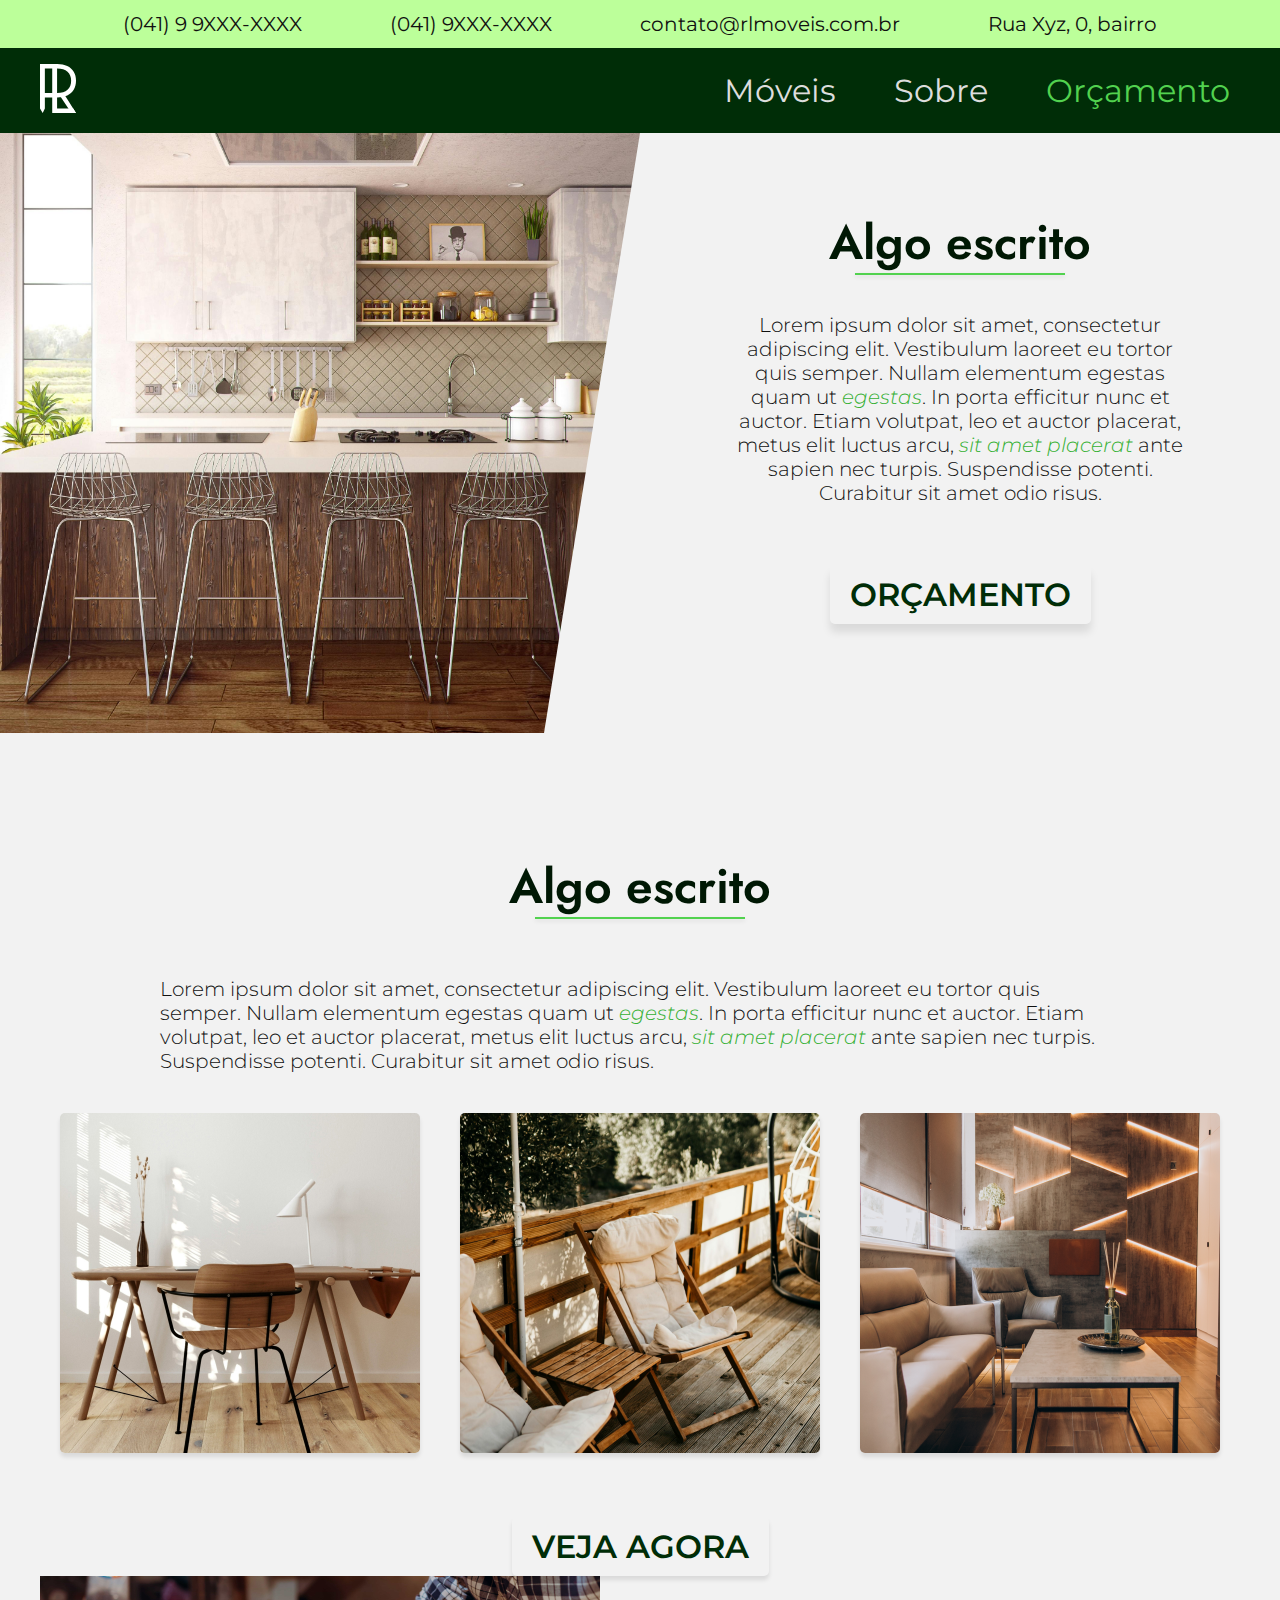
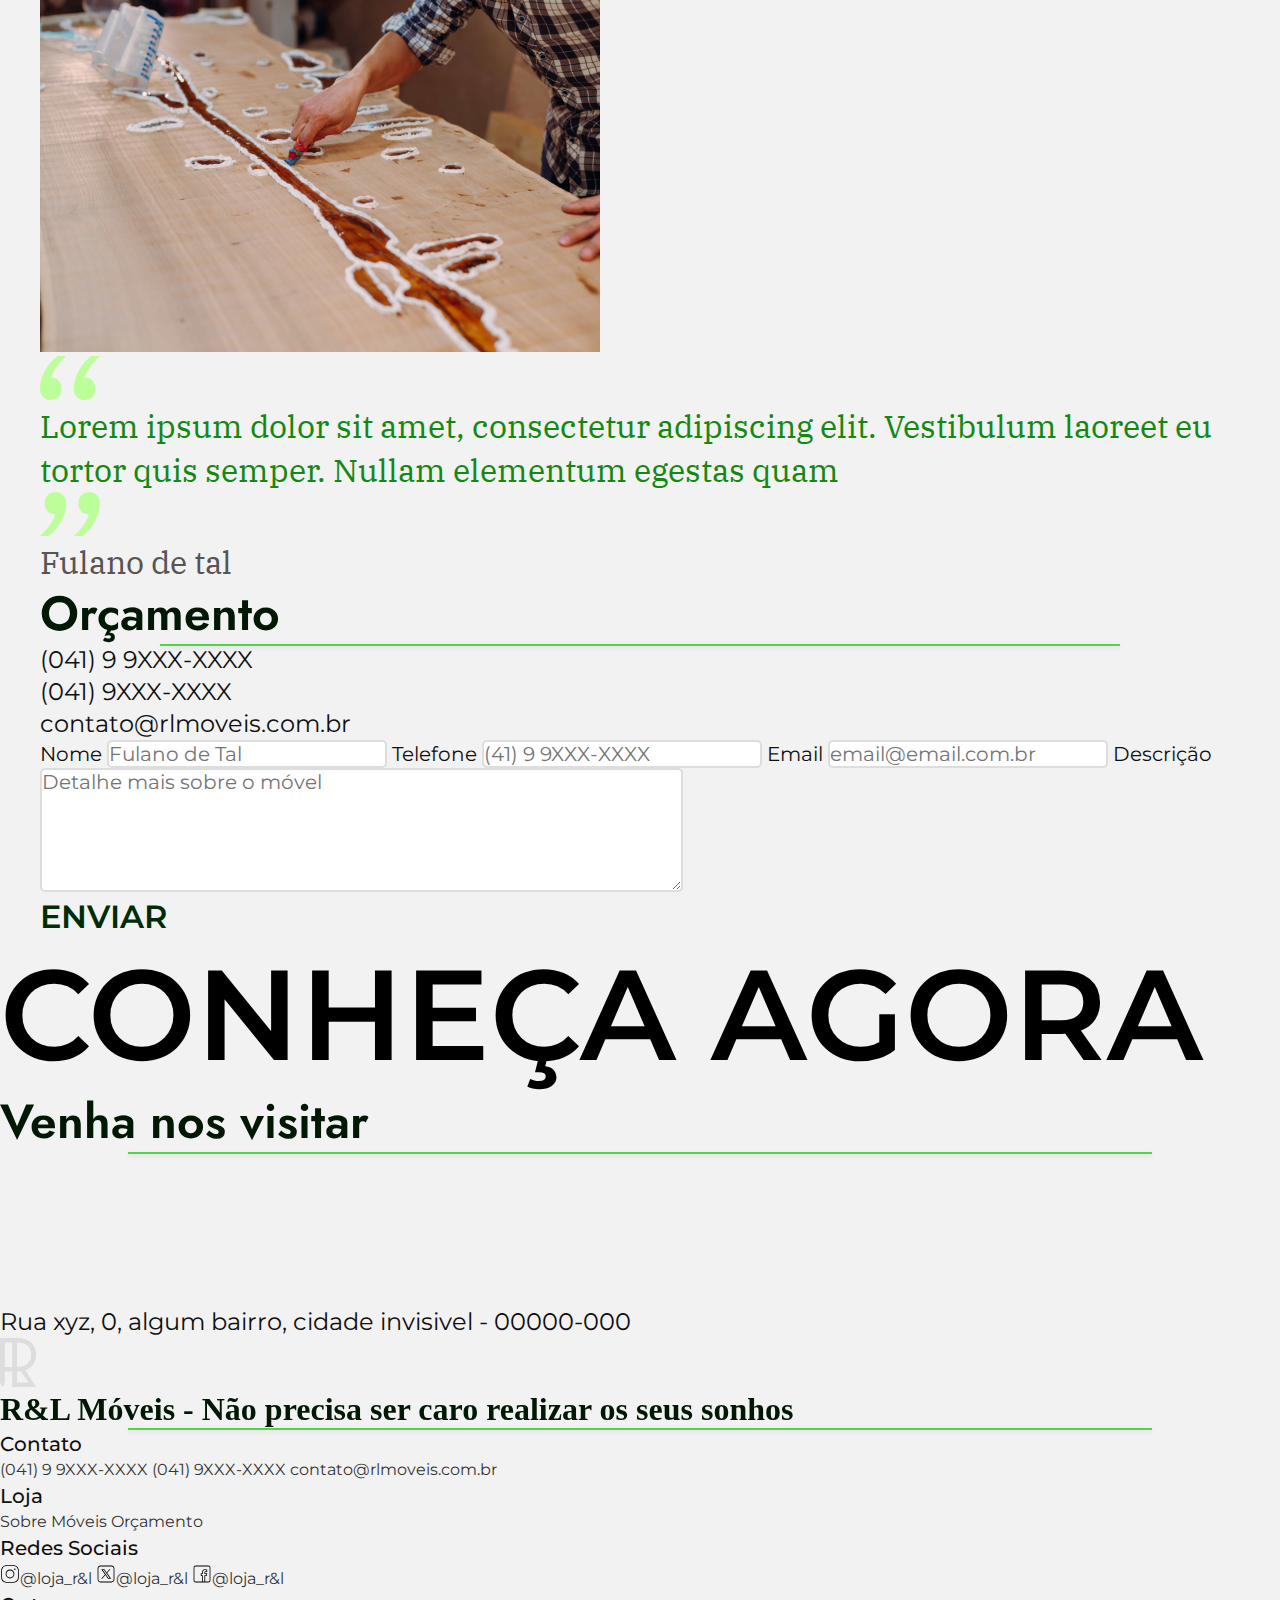
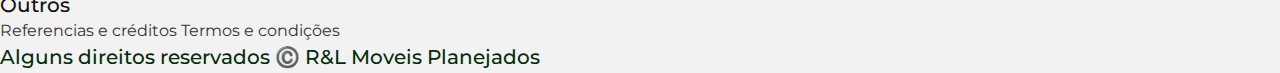
==== index.html @ 598d4b72 "Moveis quarto quase pronto - 0h48" ====
<!DOCTYPE html>
<html lang="pt-br">

<head>
  <meta charset="UTF-8">
  <meta name="viewport" content="width=device-width, initial-scale=1.0">
  <title>R&L Móveis Planejados</title>
  <link rel="icon" type="image/x-icon" href="./Favicon.svg">
  <link rel="stylesheet" href="./styles/index.css">
  <link rel="preconnect" href="https://fonts.googleapis.com">
  <link rel="preconnect" href="https://fonts.gstatic.com" crossorigin>
  <link href="https://fonts.googleapis.com/css2?family=IBM+Plex+Serif&family=Jost:wght@100..900&family=Montserrat:wght@100..900&display=swap" rel="stylesheet">
  <meta name="description" content="R&L Móveis Planejados - Não precisa ser caro realizar os seus sonhos">
</head>

<body id="home">
  <nav class="nav-header">
    <div class="header-fixo">
      <div class="container">
        <ul class="f1xs1 c8">
          <li><a href="tel:41991024638">(041) 9 9XXX-XXXX</a></li>
          <li><a href="tel:4191024638">(041) 9XXX-XXXX</a></li>
          <li><a href="mailto:contatojoao87@gmail.com">contato@rlmoveis.com.br</a></li>
          <li><a href="https://maps.app.goo.gl/H3BZJUyp8mZ86ita8">Rua Xyz, 0, bairro</a></li>
        </ul>
      </div>
    </div>
  </nav>
  <header>
    <div class="header-movel">
      <div class="container">
        <a href="./index.html">
          <picture class="header-logo">
            <img src="./static/icones/Logo.svg" alt="R&L Móveis Planejados">
          </picture>
        </a>
        <ul>
          <li class="f1m c2"><a href="./pages/moveis.html">Móveis</a></li>
          <li class="f1m c2"><a href="./pages/sobre.html">Sobre</a></li>
          <li class="f1m c2" id="home-orcamento"><a href="./pages/orcamento.html">Orçamento</a></li>
        </ul>
      </div>
    </div>
  </header>
  <main>
    <section class="home-introducao">
      <picture class="home-introducao-foto">
        <img src="./static/fotos-reduzidas/home/home-intro.jpg" alt="Cozinha organizada" width="740" height="600">
      </picture>
      <div class="home-introducao-texto">
        <h1 class="f2xl0 p9">Algo escrito</h1>
        <p class="f1xs2 c8">Lorem ipsum dolor sit amet, consectetur adipiscing elit. Vestibulum laoreet eu tortor quis semper. Nullam elementum egestas quam ut <em class="p5">egestas</em>. In porta efficitur nunc et auctor. Etiam volutpat, leo et auctor placerat, metus elit luctus arcu, <em class="p5">sit amet placerat</em> ante sapien nec turpis. Suspendisse potenti. Curabitur sit amet odio risus. </p>
        <a href="./pages/orcamento.html" class="f1l p8">Orçamento</a>
      </div>
    </section>
    <section class="home-fotos container">
      <h1 class="f2xl0 p9">Algo escrito</h1>
      <p class="f1xs2 c8">Lorem ipsum dolor sit amet, consectetur adipiscing elit. Vestibulum laoreet eu tortor quis semper. Nullam elementum egestas quam ut <em class="p5">egestas</em>. In porta efficitur nunc et auctor. Etiam volutpat, leo et auctor placerat, metus elit luctus arcu, <em class="p5">sit amet placerat</em> ante sapien nec turpis. Suspendisse potenti. Curabitur sit amet odio risus. </p>
      <picture>
        <img src="./static/fotos-reduzidas/home/home-moveis1.jpg" alt="" width="360" height="340">
        <img src="./static/fotos-reduzidas/home/home-moveis2.jpg" alt="" width="360" height="340">
        <img src="./static/fotos-reduzidas/home/home-moveis3.jpg" alt="" width="360" height="340">
      </picture>
      <a href="./pages/moveis.html" class="f1l p8">Veja agora</a>
    </section>
    <article class="home-comentario">
      <div class="container">
        <picture class="home-comentario-foto">
          <img src="./static/fotos-reduzidas/home/home-comentario.jpg" alt="" width="560" height="376">
        </picture>
        <div class="home-comentario-texto">
          <img src="./static/icones/aspas-1.svg" alt="" class="home-comentario-detalhe">
          <p class="f3 p6">Lorem ipsum dolor sit amet, consectetur adipiscing elit. Vestibulum laoreet eu tortor quis semper. Nullam elementum egestas quam </p>
          <img src="./static/icones/aspas-2.svg" alt="" class="home-comentario-detalhe">
          <blockquote class="f3 c5">Fulano de tal</blockquote>
        </div>
      </div>
    </article>
    <section class="formulario-orcamento container">
      <h1 class="f2xl0 p9">Orçamento</h1>
      <ul class="f1s c8">
        <li>(041) 9 9XXX-XXXX</li>
        <li>(041) 9XXX-XXXX</li>
        <li>contato@rlmoveis.com.br</li>
      </ul>
      <form action="" class="f1xs1 c8">
        <label for="nome">Nome</label>
        <input class="f1xs1 c8" type="text" name="nome" id="nome" placeholder="Fulano de Tal">
        <label for="telefone">Telefone</label>
        <input class="f1xs1 c8" type="text" name="telefone" id="telefone" placeholder="(41) 9 9XXX-XXXX">
        <label for="email">Email</label>
        <input class="f1xs1 c8" type="email" name="email" id="email" placeholder="email@email.com.br">
        <label for="descricao">Descrição</label>
        <textarea class="f1xs1 c8" name="descricao" id="descricao" cols="50" rows="5" placeholder="Detalhe mais sobre o móvel"></textarea>
      </form>
      <a href="" class="f1l p8">Enviar</a>
    </section>
    <section class="home-mapa">
      <span class="home-mapa-detalhe f1xxl"> Conheça agora </span>
      <h1 class="f2xl0 p9">Venha nos visitar</h1>
      <iframe src="https://www.google.com/maps/embed?pb=!1m14!1m12!1m3!1d7202.406956490663!2d-49.27054782192621!3d-25.4982595479364!2m3!1f0!2f0!3f0!3m2!1i1024!2i768!4f13.1!5e0!3m2!1spt-BR!2sbr!4v1717073779226!5m2!1spt-BR!2sbr" style="border:0" allowfullscreen="" loading="lazy" referrerpolicy="no-referrer-when-downgrade"></iframe>
      <p class="f1s c8">Rua xyz, 0, algum bairro, cidade invisivel - 00000-000</p>

    </section>
  </main>
  <footer class="footer">
    <img src="./static/icones/Logo-footer.svg" alt="">
    <div class="footer-centro">
      <h1 class="f2l p9">R&L Móveis - Não precisa ser caro realizar os seus sonhos</h1>
      <ul>
        <nav>
          <li>
            <p class="f1xs0 c8">Contato</p>
            <a href="tel:4199024638" class="f1xxs c6">(041) 9 9XXX-XXXX</a>
            <a href="tel:4199024638"" class=" f1xxs c6">(041) 9XXX-XXXX</a>
            <a href="mailto:contatojoao87@gmail.com" class="f1xxs c6">contato@rlmoveis.com.br</a>
          </li>
          <li>
            <p class="f1xs0 c8">Loja</p>
            <a href="./pages/sobre.html" class="f1xxs c6">Sobre</a>
            <a href="./pages/moveis.html" class="f1xxs c6">Móveis</a>
            <a href="./pages/orcamento.html" class="f1xxs c6">Orçamento</a>
          </li>
          <li>
            <p class="f1xs0 c8">Redes Sociais</p>
            <a href="#" class="f1xxs c6">
              <img src="./static/icones/icons8-instagram.svg" alt="" width="20" height="20">@loja_r&l</a>
            <a href="#" class="f1xxs c6">
              <img src="./static/icones/icons8-x.svg" alt="" width="20" height="20">@loja_r&l</a>
            <a href="#" class="f1xxs c6">
              <img src="./static/icones/icons8-facebook.svg" alt="" width="20" height="20">@loja_r&l</a>
          </li>
          <li>
            <p class="f1xs0 c8">Outros</p>
            <a href="./pages/referencias.html" class="f1xxs c6">Referencias e créditos</a>
            <a href="./pages/termos.html" class="f1xxs c6">Termos e condições</a>
          </li>
        </nav>
      </ul>
    </div>
    <span class="f1xs0 p8"> Alguns direitos reservados ©️ R&L Moveis Planejados </span>
  </footer>
</body>

</html>
---- styles/index.css ----
@import "./home.css";
@import "./index.css";
@import "./moveis.css";
@import "./orcamento.css";
@import "./termos.css";
@import "./referencias.css";
@import "./tipografia.css";
@import "./cores.css";
@import "../components/header.css";
@import "../components/container.css";
@import "./reset.css";
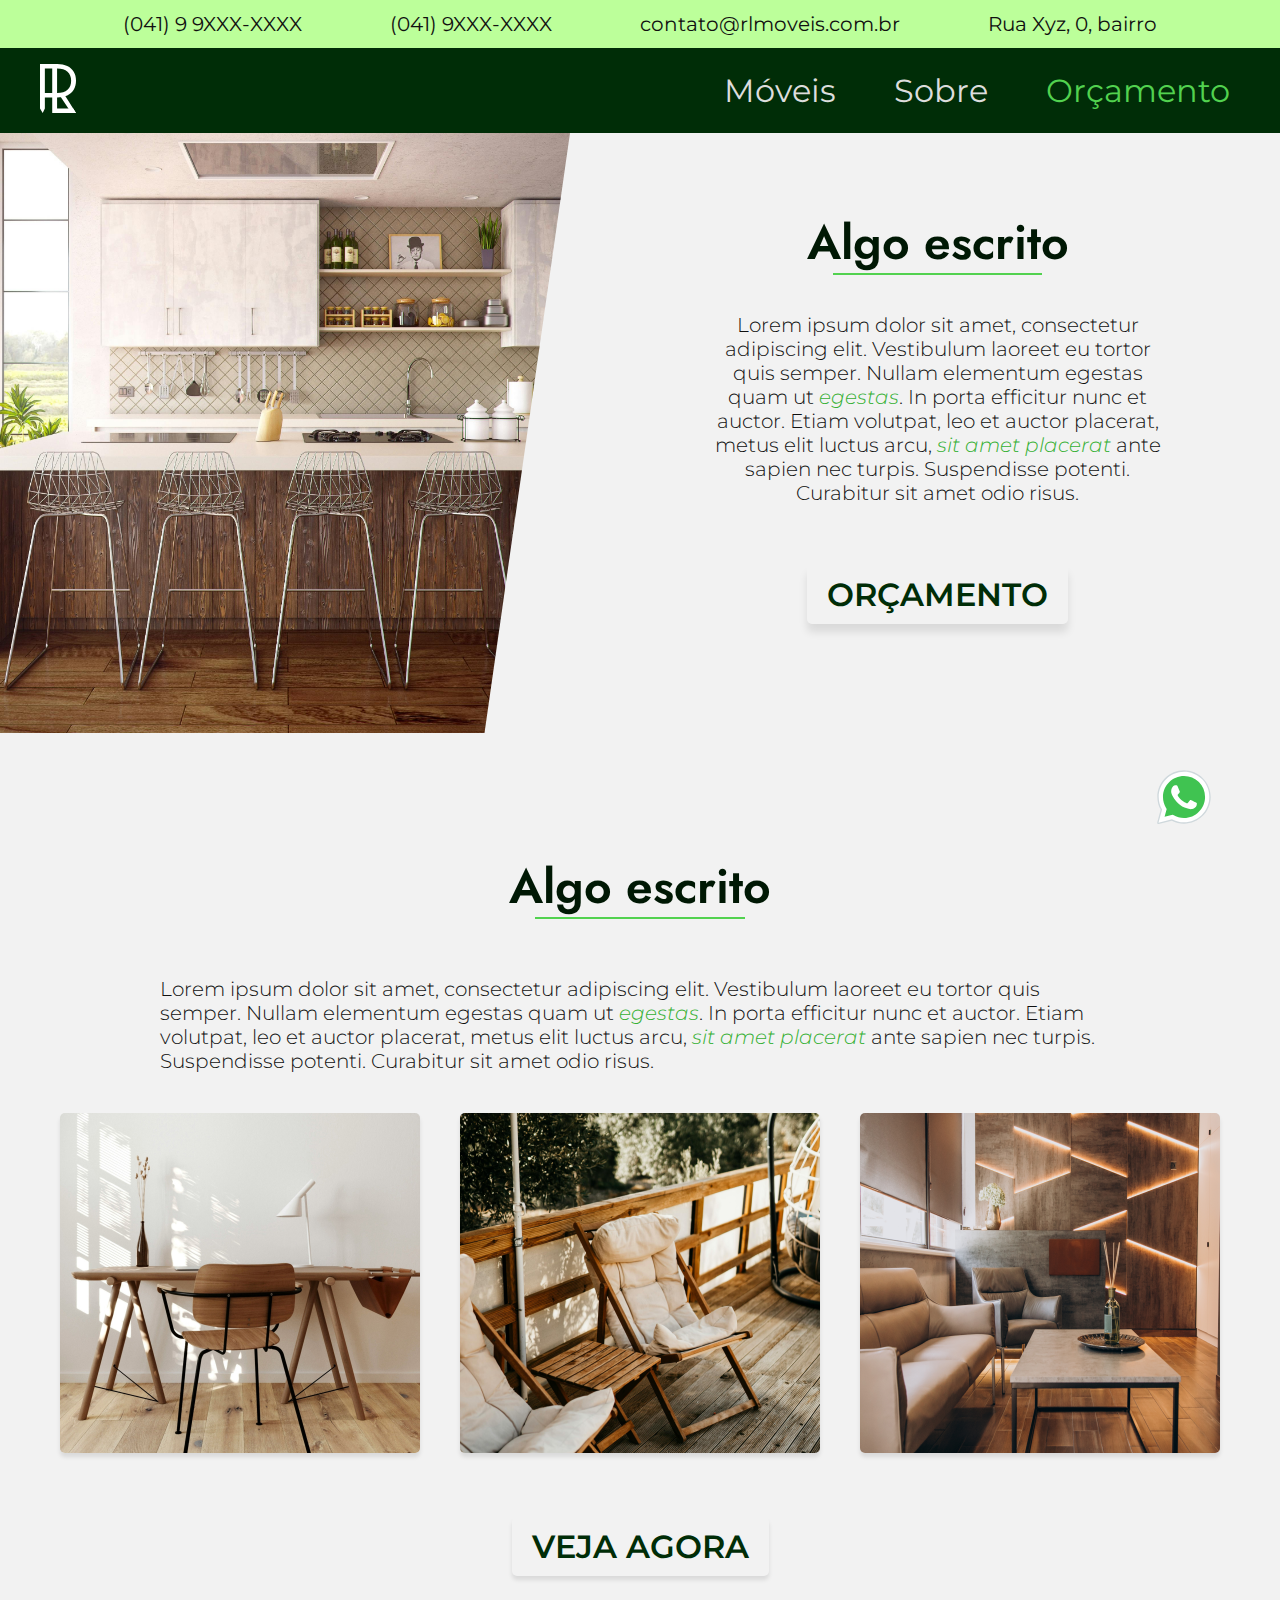
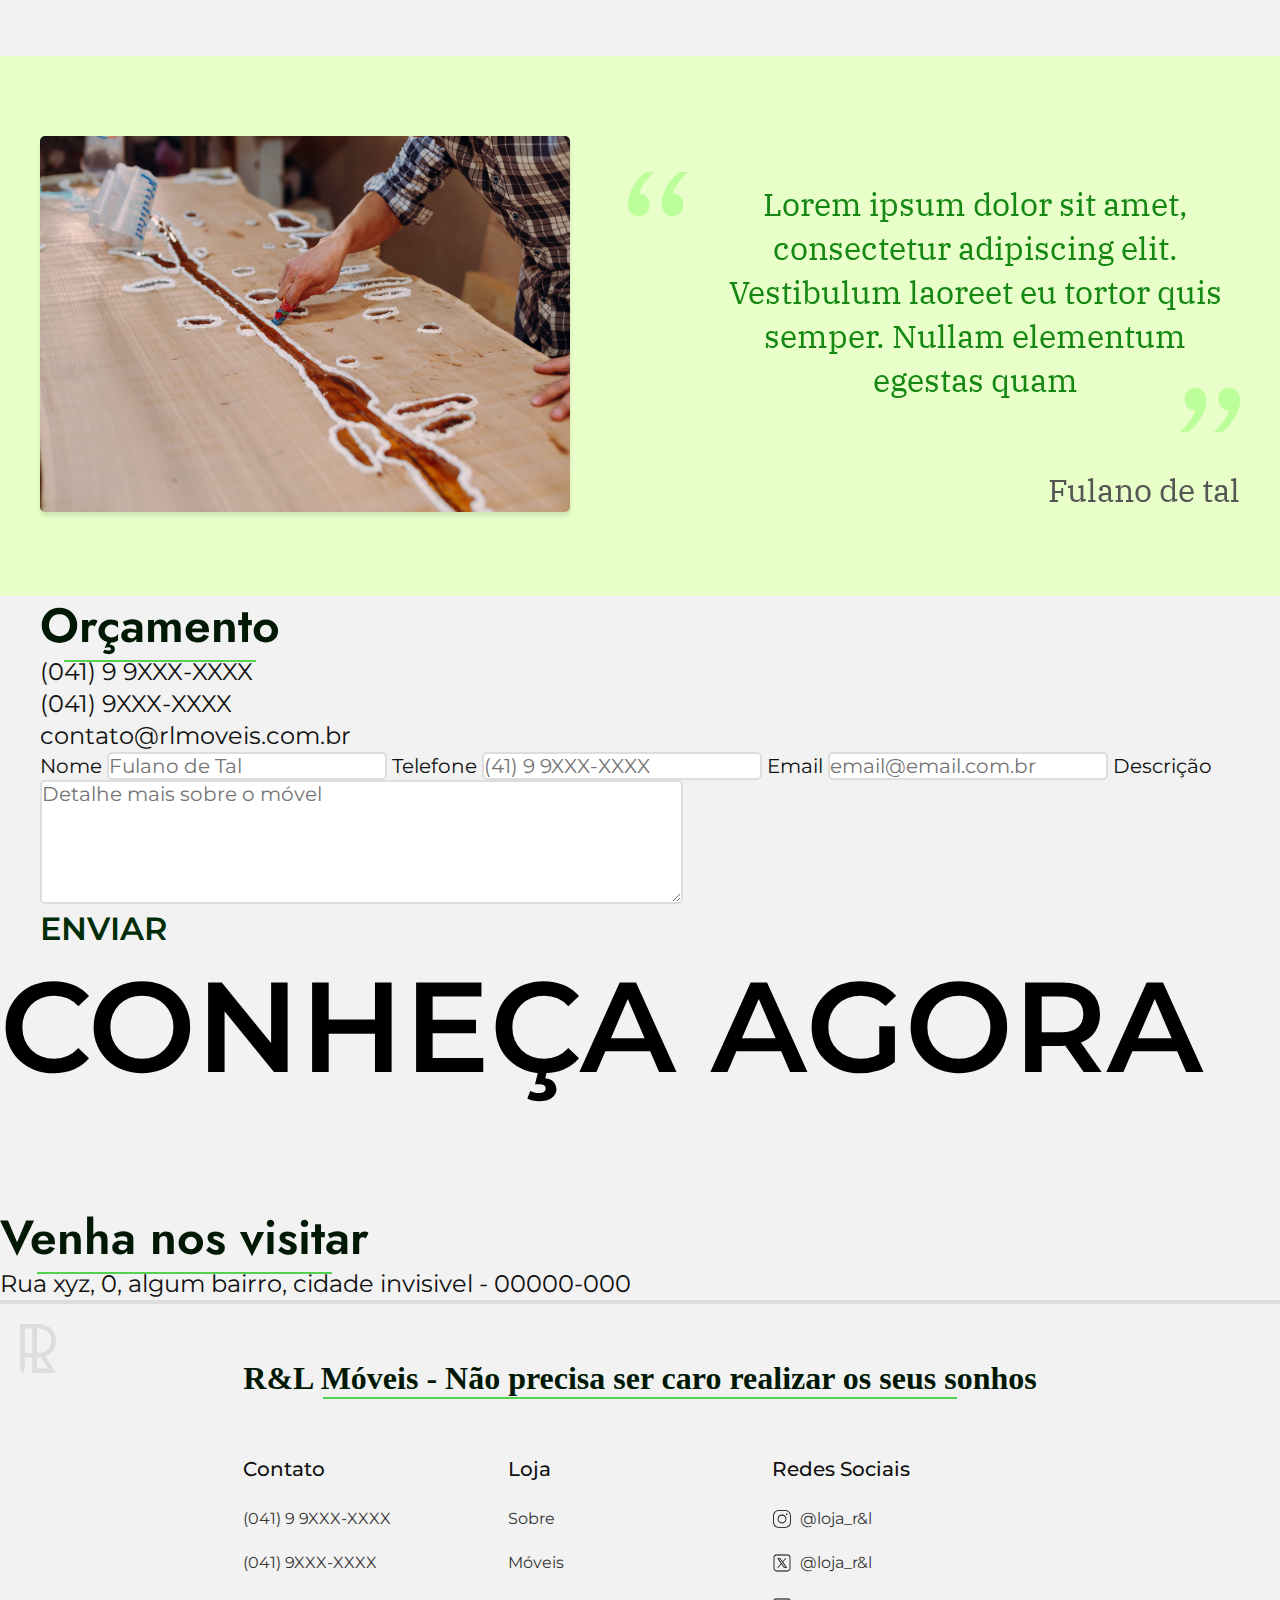
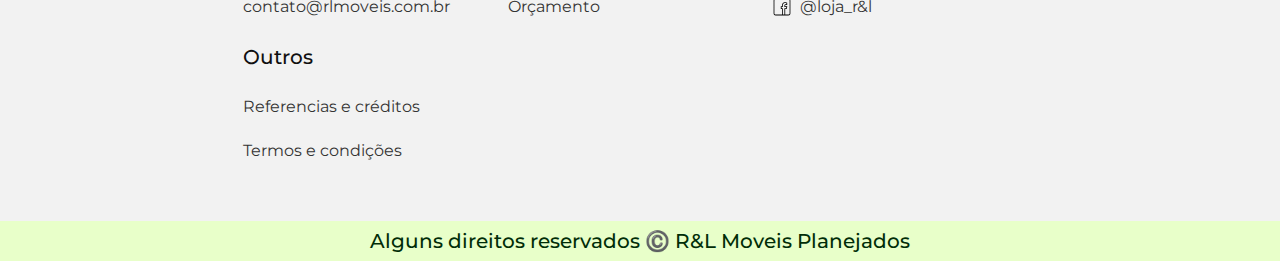
==== commit 60512e40: "Simbolo do whasapp adicionado - 0H30" ====
--- a/index.html
+++ b/index.html
@@ -43,9 +43,14 @@
     </div>
   </header>
   <main>
+    <div class="whatsapp">
+      <a href="tel:4191024638">
+        <img src="./static/icones/icons8-whatsapp.svg" alt="Link para conversa de whatsapp" width="64" height="64">
+      </a>
+    </div>
     <section class="home-introducao">
       <picture class="home-introducao-foto">
-        <img src="./static/fotos-reduzidas/home/home-intro.jpg" alt="Cozinha organizada" width="740" height="600">
+        <img src="./static/fotos-reduzidas/home/home-intro.jpg" alt="Cozinha organizada" width="700" height="600">
       </picture>
       <div class="home-introducao-texto">
         <h1 class="f2xl0 p9">Algo escrito</h1>
@@ -95,12 +100,11 @@
       </form>
       <a href="" class="f1l p8">Enviar</a>
     </section>
-    <section class="home-mapa">
-      <span class="home-mapa-detalhe f1xxl"> Conheça agora </span>
+    <section class="mapa">
+      <span class="mapa-detalhe f1xxl"> Conheça agora </span>
       <h1 class="f2xl0 p9">Venha nos visitar</h1>
       <iframe src="https://www.google.com/maps/embed?pb=!1m14!1m12!1m3!1d7202.406956490663!2d-49.27054782192621!3d-25.4982595479364!2m3!1f0!2f0!3f0!3m2!1i1024!2i768!4f13.1!5e0!3m2!1spt-BR!2sbr!4v1717073779226!5m2!1spt-BR!2sbr" style="border:0" allowfullscreen="" loading="lazy" referrerpolicy="no-referrer-when-downgrade"></iframe>
       <p class="f1s c8">Rua xyz, 0, algum bairro, cidade invisivel - 00000-000</p>
-
     </section>
   </main>
   <footer class="footer">
--- a/styles/index.css
+++ b/styles/index.css
@@ -1,11 +1,16 @@
+@import "./reset.css";
+@import "./global.css";
+@import "../components/header.css";
+@import "../components/container.css";
+@import "../components/formulario.css";
+@import "../components/mapa.css";
+@import "../components/footer.css";
+@import "../components/whatsapp.css";
 @import "./home.css";
-@import "./index.css";
 @import "./moveis.css";
+@import "./sobre.css";
 @import "./orcamento.css";
 @import "./termos.css";
 @import "./referencias.css";
 @import "./tipografia.css";
 @import "./cores.css";
-@import "../components/header.css";
-@import "../components/container.css";
-@import "./reset.css";
